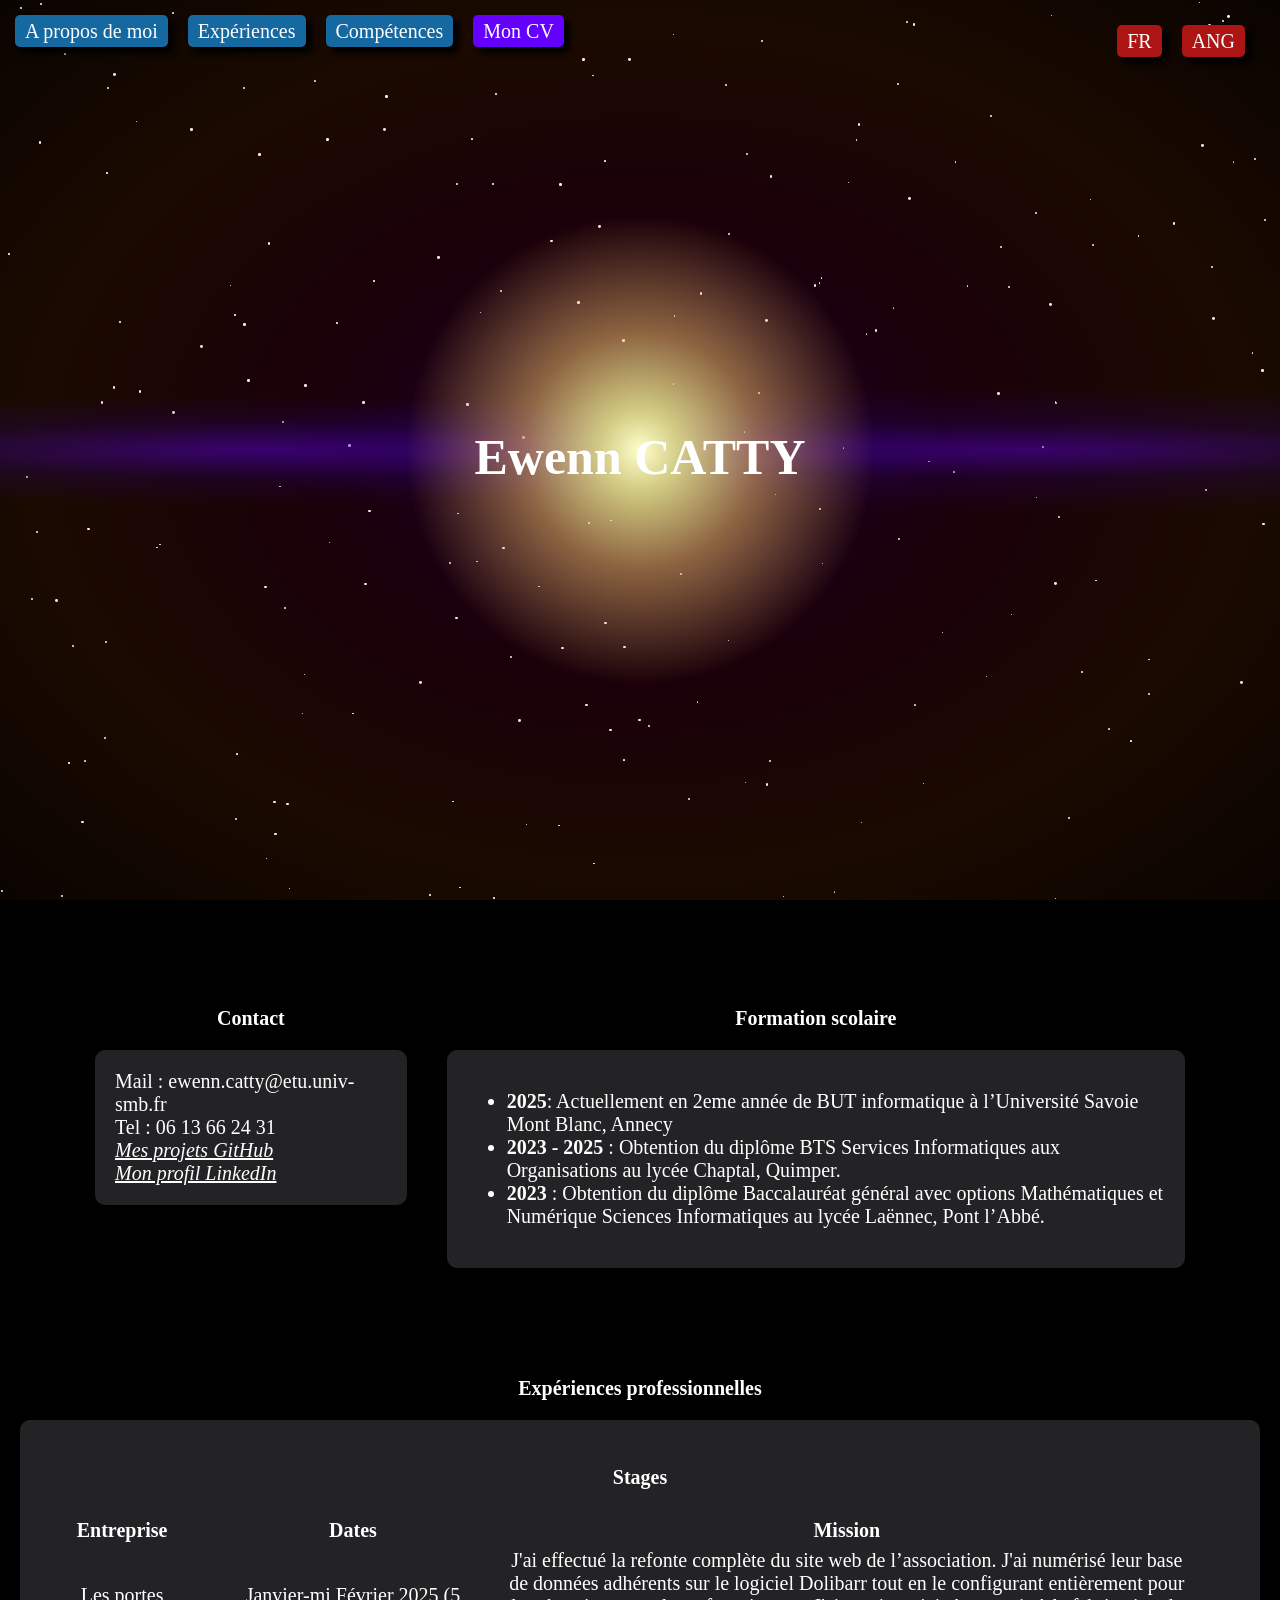
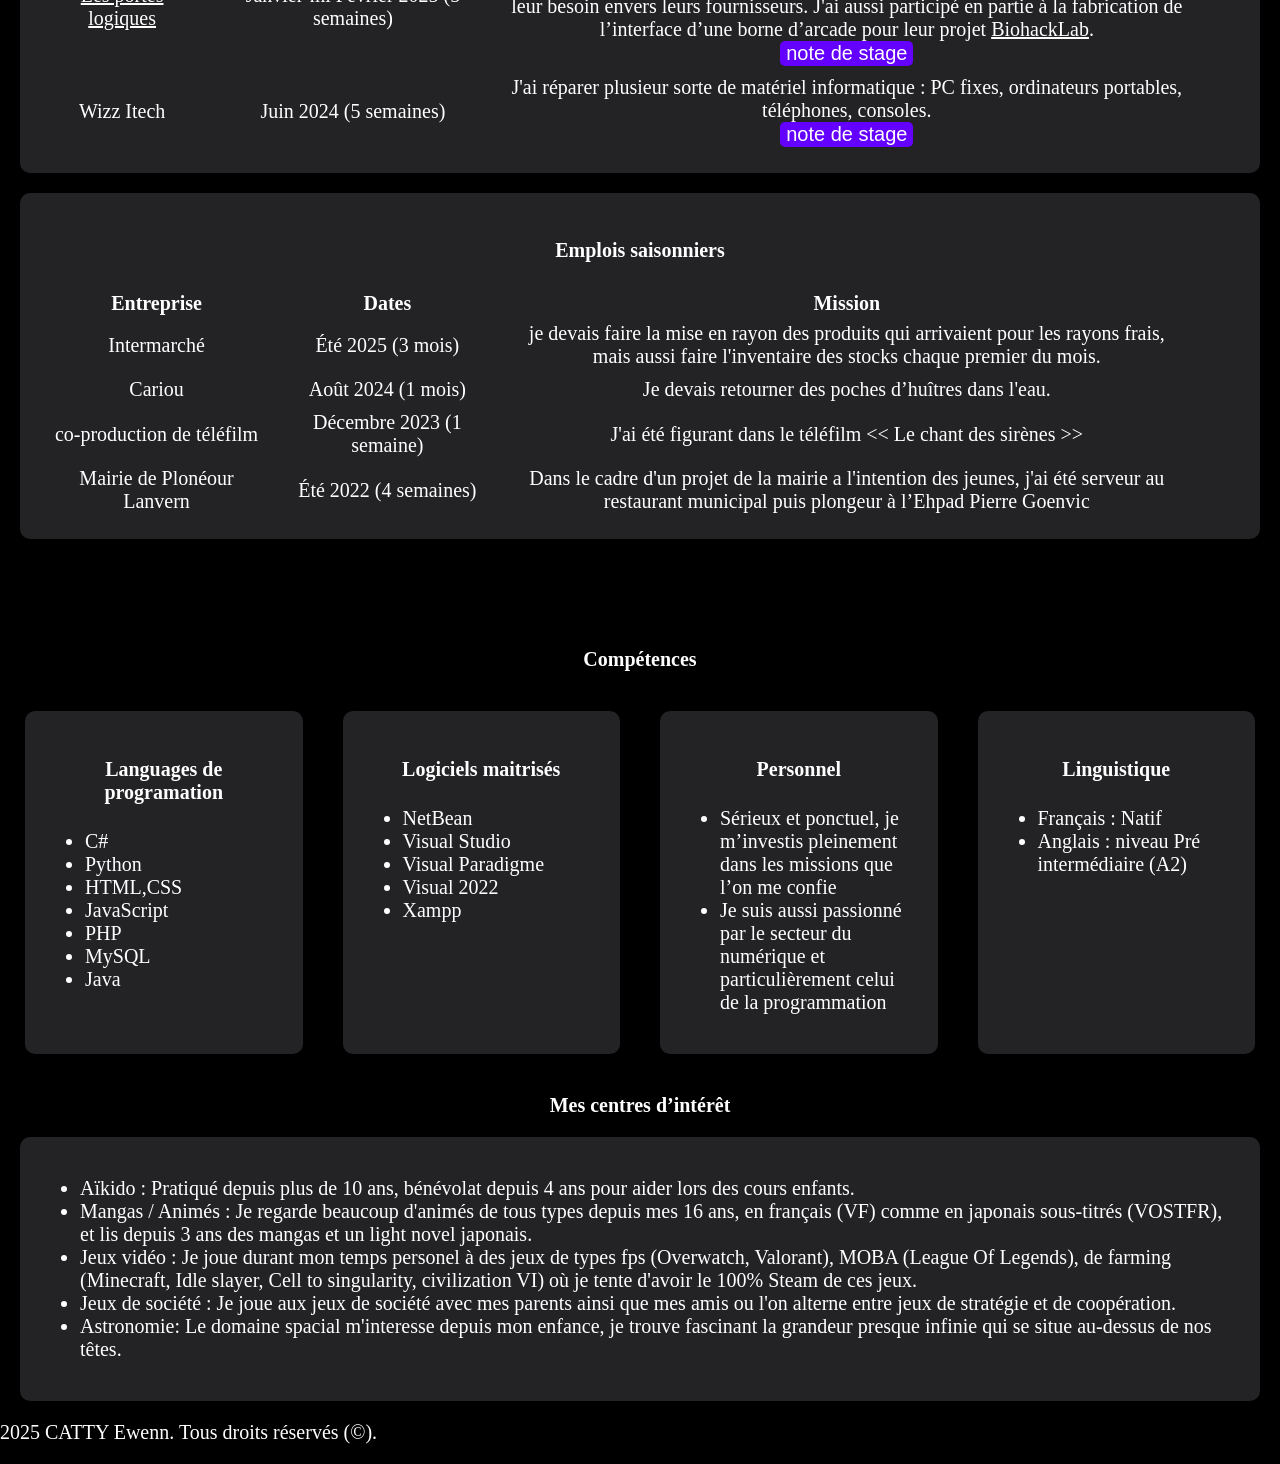
==== index.html @ 6ade8591 "upload portfolio" ====
<!DOCTYPE html>
<html>
<head>
	<meta charset="utf-8">
	<meta name="viewport" content="width=device-width, initial-scale=1">
	<link rel="stylesheet" type="text/css" href="style.css">
	<link rel="shortcut icon" href="images/Solei.png" type="image/x-icon">
</head>
<body>
	<img id="pause" src="images/pause.jpg">
	<header>
		<nav>
			<ul id="global">
				<li><a href="#info">A propos de moi</a></li>
				<li><a href="#exp">Expériences</a></li>
				<li><a href="#allComp">Compétences</a></li>
				<li><a href="https://drive.google.com/file/d/12yOgzahUqIeVV5UgFmzuf-cTZ8rktgdy/view?usp=sharing" class="button">Mon CV</a></li>
			</ul>
			<ul id ="changement">
				<li class="rota"><a href="index.html">FR</a></li>
				<li class="rota"><a href="indexAngl.html">ANG</a></li>
			</ul>
		</nav>
	</header>
	
	<div id="intro">
		<h1>Ewenn CATTY</h1>
		
		<div class="double">
			<div id="info">
				<br><br>
				<h3>Contact</h3>
				<div class="general">
					<span>Mail : ewenn.catty@etu.univ-smb.fr</span><br>
					<span>Tel : 06 13 66 24 31</span><br>
					<I><a href="https://github.com/EwennC">Mes projets GitHub</a></I><br>
					<I><a href="https://www.linkedin.com/in/ewenn-catty-0836912a2">Mon profil LinkedIn</a></I>
				</div>
			</div>
			<div id="formation">
				<br><br>
				<h3>Formation scolaire</h3>
				<div class="general">
					<ul>
						<li><b>2025</b>: Actuellement en 2eme année de BUT informatique à l’Université Savoie Mont Blanc, Annecy</li>
						<li><b>2023 - 2025</b> : Obtention du diplôme BTS Services Informatiques aux Organisations au lycée Chaptal, Quimper.</li>
						<li><b>2023</b> : Obtention du diplôme Baccalauréat général avec options Mathématiques et Numérique Sciences Informatiques au lycée Laënnec, Pont l’Abbé.</li>
					</ul>
				</div>
			</div>
		</div><br>	
	</div>
	<div id="exp">
		<br><br>
		<h3>Expériences professionnelles</h3>
		<div id="stage" class="general">
			<h4>Stages</h4>
			<table>
				<thead>
					<tr>
						<th scope="col">Entreprise</th>
						<th scope="col">Dates</th>
						<th scope="col">Mission</th>
					</tr>
				</thead>
				<tbody>
					<tr>
						<td><a href="https://lesporteslogiques.net">Les portes logiques</a></td>
						<td>Janvier-mi Février 2025 (5 semaines)</td>
						<td class="mission">
							J'ai effectué la refonte complète du site web de l’association. J'ai numérisé leur base de données adhérents sur le logiciel Dolibarr tout en le 
							configurant entièrement pour leur besoin envers leurs fournisseurs. J'ai aussi participé en partie à la fabrication de l’interface d’une borne d’arcade pour leur
							projet <a href="https://lesporteslogiques.net/wiki/projets/biohacklab/borne_arcade">BiohackLab</a>.<br>
							<button><a href="https://drive.google.com/file/d/1yV1U6wJ7xWy4ifv_JVBx1RPJdJ5PCzfz/view?usp=sharing">note de stage</a></button>
						</td>
					</tr>
					<tr>
						<td>Wizz Itech</td>
						<td>Juin 2024 (5 semaines)</td>
						<td class="mission">
							J'ai réparer plusieur sorte de matériel informatique : PC fixes, ordinateurs portables, téléphones, consoles.<br>
							<button><a href="https://drive.google.com/file/d/1WyFRD9CPkJC9G9qyNuH0DoxxXNN0xxU-/view?usp=sharing">note de stage</a></button>
						</td>
					</tr>
				</tbody>	
			</table>
		</div>
		<div id="empl" class="general">
			<h4>Emplois saisonniers</h4>
			<table>
				<thead>
					<tr>
						<th scope="col">Entreprise</th>
						<th scope="col">Dates</th>
						<th scope="col">Mission</th>
					</tr>
				</thead>
				<tbody>
					
					<tr>
						<td>Intermarché</td>
						<td>Été 2025 (3 mois)</td>
						<td class="mission">
							je devais faire la mise en rayon des produits qui arrivaient pour les rayons frais, mais aussi faire l'inventaire des stocks chaque premier du mois.
						</td>
					</tr>
					<tr>
						<td>Cariou</td>
						<td>Août 2024 (1 mois)</td>
						<td class="mission"> Je devais retourner des poches d’huîtres dans l'eau.</td>
					</tr>
					<tr>
						<td>co-production de téléfilm</td>
						<td>Décembre 2023 (1 semaine)</td>
						<td class="mission">J'ai été figurant dans le téléfilm << Le chant des sirènes >></td>
					</tr>
					<tr>
						<td>Mairie de Plonéour Lanvern</td>
						<td>Été 2022 (4 semaines)</td>
						<td class="mission">
							Dans le cadre d'un projet de la mairie a l'intention des jeunes, j'ai été serveur au restaurant municipal puis plongeur à l’Ehpad Pierre Goenvic
						</td>
					</tr>
				</tbody>	
			</table>
		</div>
	</div><br>	
	<div id="allComp">
		<br><br>
		<h3>Compétences</h3>
		<div class="quatre">
			<div id="langProg" class="general">
				<h4>Languages de programation</h4>
				<ul>
					<li>C#</li>
					<li>Python</li>
					<li>HTML,CSS</li>
					<li>JavaScript</li>
					<li>PHP</li>
					<li>MySQL</li>
					<li>Java</li>
				</ul>
			</div>
			<div id="logiciel" class="general">
				<h4>Logiciels maitrisés</h4>
				<ul>
					<li>NetBean</li>
					<li>Visual Studio</li>
					<li>Visual Paradigme</li>
					<li>Visual 2022</li>
					<li>Xampp</li>
				</ul>
			</div>
			<div id="perso" class="general">
				<h4>Personnel</h4>
				<ul>
					<li>Sérieux et ponctuel, je m’investis pleinement dans les missions que l’on me confie</li>
					<li>Je suis aussi passionné par le secteur du numérique et particulièrement celui de la programmation</li>
				</ul>
			</div>
			<div id="languist" class="general">
				<h4>Linguistique</h4>
				<ul>
					<li>Français : Natif</li>
					<li>Anglais : niveau Pré intermédiaire (A2)</li>
				</ul>
			</div>
		</div>			
	</div>
	<h3>Mes centres d’intérêt</h3>
	<div id="interet" class="general">
		
		<ul>
			<li>Aïkido : Pratiqué depuis plus de 10 ans, bénévolat depuis 4 ans pour aider lors des cours enfants.</li>
			<li>Mangas / Animés : Je regarde beaucoup d'animés de tous types depuis mes 16 ans, en français (VF) comme en japonais sous-titrés (VOSTFR), et lis depuis 3 ans 
				des mangas et un light novel japonais.</li>
			<li>Jeux vidéo : Je joue durant mon temps personel à des jeux de types fps (Overwatch, Valorant), MOBA (League Of Legends), 
				de farming (Minecraft, Idle slayer, Cell to singularity, civilization VI) où je tente d'avoir le 100% Steam de ces jeux.</li>
			<li>Jeux de société : Je joue aux jeux de société avec mes parents ainsi que mes amis ou l'on alterne entre jeux de stratégie et de coopération.</li>
			<li>Astronomie: Le domaine spacial m'interesse depuis mon enfance, je trouve fascinant la grandeur presque infinie qui se situe au-dessus de nos têtes.</li>
		</ul>
	</div>
		
	
	<footer id="footer">
		<p>2025 CATTY Ewenn. Tous droits réservés (©).</p>
	</footer>

    <script src="main.js" defer></script>
</body>
</html>
---- style.css ----
*{
    color: white;
    font-size: 20px;
}

body {
    background-color: #000;
    margin: 0;
    position: relative;
}

nav {
    display: flex;
    justify-content: space-between;
    align-items: center;
    padding: 10px;
}

h1{
    display: flex;
    font-size: 50px;
    text-align: center;
    height: 100vh;
    width: 80vw;
    margin-left: 10%;
    margin-top: -1%;
    align-items: center;
    justify-content: center;
}

h3,h4{
    text-align: center;
}

button{
    background-color: rgba(100, 0, 255);
    border-radius: 5px;
    border: none;  
}

table{
    width: 90vw;
    text-align: center;
}

td{
    padding: 4px;
}

body::before {
    content: '';
    position: fixed;
    top: 0;
    left: 0;
    width: 100%;
    height: 100%;
    z-index: -1; /* Pour placer l'élément derrière le contenu de la page */

    background-image: radial-gradient(circle at center,
            rgba(255, 255, 200, 1) 0%,
            rgba(255, 255, 150, 0.8) 5%,
            rgba(255, 200, 100, 0.5) 15%,
            transparent 30%
        ),
        radial-gradient(ellipse 100% 10% at 20% 50%,
            rgba(100, 0, 255, 0.4) 0%,
            rgba(50, 0, 150, 0.2) 30%,
            transparent 60%
        ),
        radial-gradient(ellipse 100% 10% at 80% 50%,
            rgba(100, 0, 255, 0.4) 0%,
            rgba(50, 0, 150, 0.2) 30%,
            transparent 70%
        ),
        radial-gradient(ellipse 120% 120% at center,
            rgba(150, 0, 255, 0.2) 0%,
            rgba(255, 0, 100, 0.1) 20%,
            rgba(255, 100, 0, 0.1) 40%,
            rgba(0, 0, 0, 0) 70%
        );

    background-repeat: no-repeat;
    background-position: center center;
    background-size: 100% 100%;
}

nav ul {
    list-style-type: none;
    padding: 0;
    margin: 0;
    display: flex;
}

nav ul li {
    margin-right: 10px;
    text-align: center;
    display: inline-block;
}

nav ul li a {
    padding: 5px 10px;
    text-decoration: none;
    border-radius: 5px;
    margin: 5px;
    transition: background-color 0.4s ease;
}

nav #global{
    position: fixed;
	top:  20px;
	left: 10px;
}

nav #global a {
    background-color: #1568a0;
    box-shadow: 6px 6px 6px black;
}

nav #global a:hover {
    background-color: #2980b9;
}

nav #global a.button {
    background-color: rgba(100, 0, 255);
}

nav #global a.button:hover {
    background-color: rgba(100, 52, 197);
}

nav #changement {
    position: fixed;
	top:  30px;
	right: 20px;
    margin-left: auto;
}

nav #changement a {
    background-color: #ad1414;
    box-shadow: 6px 6px 6px black;
}

nav #changement a:hover {
    background-color: #d33535;
}

button a{
    text-decoration: none;
}

#info{
    margin-left: 75px;
}

#formation{
    margin-right: 75px;
}

.general{
    padding: 20px;
    margin: 20px;
    background-color: rgba(139, 140, 153, 0.25);
    border-radius: 10px;
    box-shadow: 6px 6px 6px black;
}

.rota {
    animation: rotation 12s linear infinite;
}

.mission {
    width: 60%;
}

.etoile {
    position: fixed;
    background-color: white;
    border-radius: 50%;
    z-index: -2;
    animation: brillance 4s ease-in-out infinite alternate;
}

.double{
    display: grid;
    grid-template-columns: 1fr 2fr;
}

.doubleRef{
    display: grid;
    grid-template-columns: 1fr 1fr;
    text-align: center;
}

.quatre{
    display: grid;
    grid-template-columns:  repeat(4, 1fr);
    margin: 5px;
}

@keyframes brillance {
    0% { opacity: 0.8; transform: scale(1); }
    50% { opacity: 0.4; transform: scale(0.8); }
    100% { opacity: 0.8; transform: scale(1); }
}

@keyframes rotation {
    from {
        transform: rotate(0deg);
    }
    to {
        transform: rotate(360deg);
    }
}
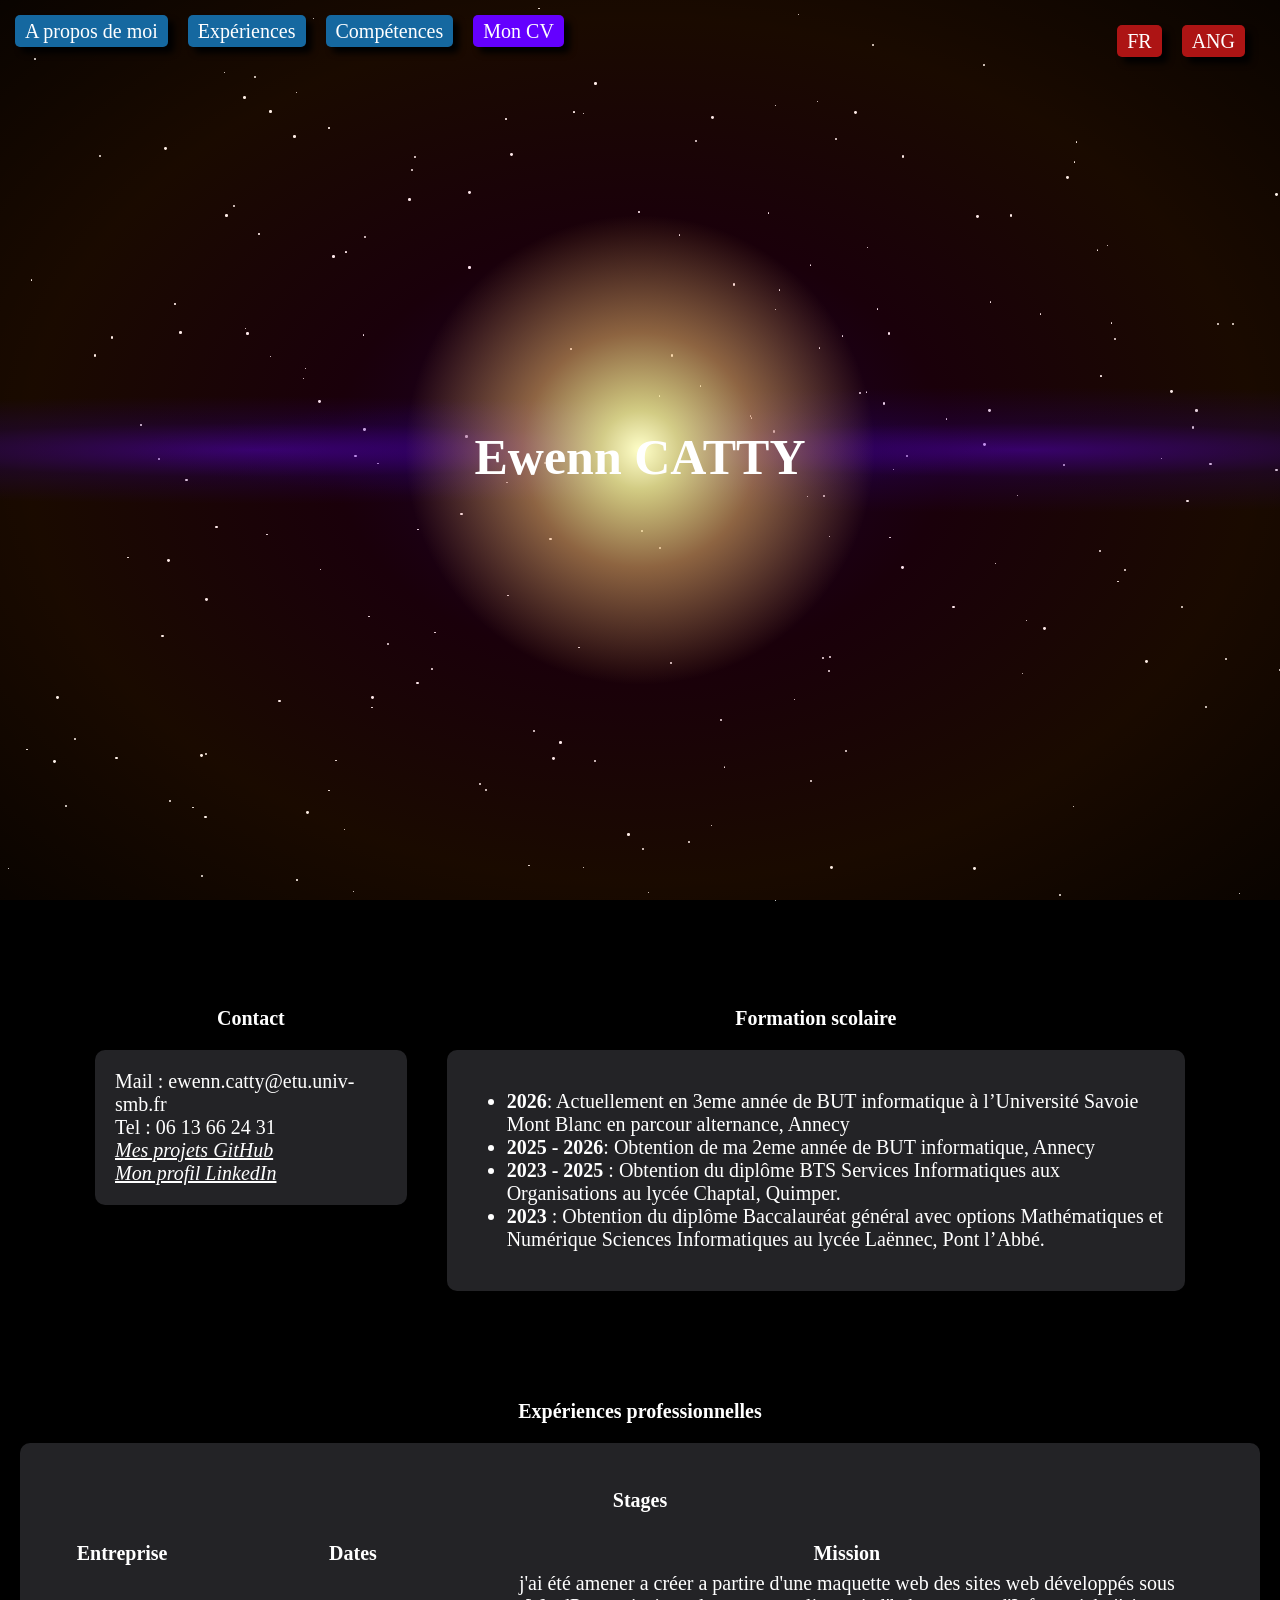
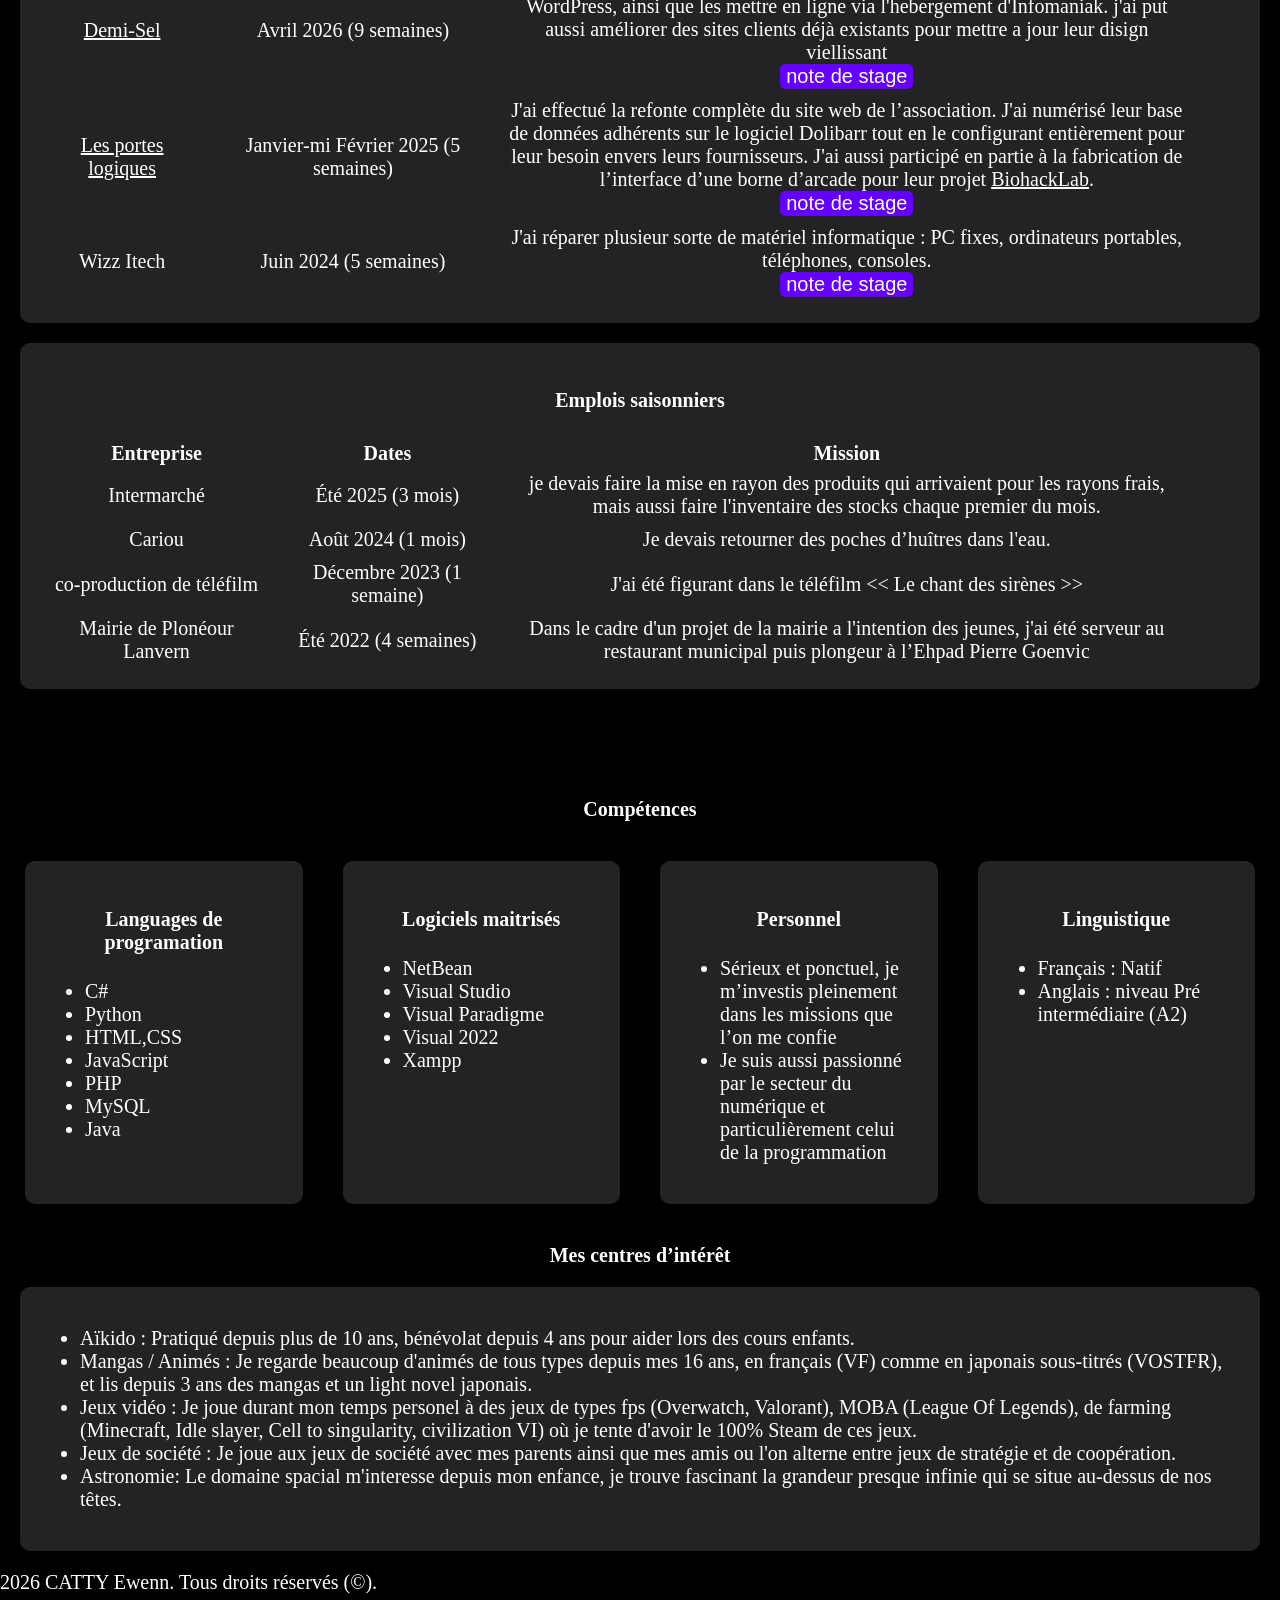
==== commit 9b7f134a: "update index.html" ====
--- a/index.html
+++ b/index.html
@@ -14,7 +14,7 @@
 				<li><a href="#info">A propos de moi</a></li>
 				<li><a href="#exp">Expériences</a></li>
 				<li><a href="#allComp">Compétences</a></li>
-				<li><a href="https://drive.google.com/file/d/12yOgzahUqIeVV5UgFmzuf-cTZ8rktgdy/view?usp=sharing" class="button">Mon CV</a></li>
+				<li><a href="https://drive.google.com/file/d/18KAhq5t3NR69IKHPbA8NraOzacvimxvp/view?usp=sharing" class="button">Mon CV</a></li>
 			</ul>
 			<ul id ="changement">
 				<li class="rota"><a href="index.html">FR</a></li>
@@ -42,7 +42,8 @@
 				<h3>Formation scolaire</h3>
 				<div class="general">
 					<ul>
-						<li><b>2025</b>: Actuellement en 2eme année de BUT informatique à l’Université Savoie Mont Blanc, Annecy</li>
+						<li><b>2026</b>: Actuellement en 3eme année de BUT informatique à l’Université Savoie Mont Blanc en parcour alternance, Annecy</li>
+						<li><b>2025 - 2026</b>: Obtention de ma 2eme année de BUT informatique, Annecy</li>
 						<li><b>2023 - 2025</b> : Obtention du diplôme BTS Services Informatiques aux Organisations au lycée Chaptal, Quimper.</li>
 						<li><b>2023</b> : Obtention du diplôme Baccalauréat général avec options Mathématiques et Numérique Sciences Informatiques au lycée Laënnec, Pont l’Abbé.</li>
 					</ul>
@@ -64,6 +65,15 @@
 					</tr>
 				</thead>
 				<tbody>
+					<tr>
+						<td><a href="https://demi-sel.net">Demi-Sel</a></td>
+						<td>Avril 2026 (9 semaines)</td>
+						<td class="mission">
+							j'ai été amener a créer a partire d'une maquette web des sites web développés sous WordPress, ainsi que les mettre en ligne via l'hebergement d'Infomaniak.
+							j'ai put aussi améliorer des sites clients déjà existants pour mettre a jour leur disign viellissant<br>
+							<button><a href="https://drive.google.com/file/d/1wvzHxC_GmsDEDY_-c62EBzg9Zq8LBYPv/view?usp=sharing">note de stage</a></button>
+						</td>
+					</tr>
 					<tr>
 						<td><a href="https://lesporteslogiques.net">Les portes logiques</a></td>
 						<td>Janvier-mi Février 2025 (5 semaines)</td>
@@ -183,7 +193,7 @@
 		
 	
 	<footer id="footer">
-		<p>2025 CATTY Ewenn. Tous droits réservés (©).</p>
+		<p>2026 CATTY Ewenn. Tous droits réservés (©).</p>
 	</footer>
 
     <script src="main.js" defer></script>
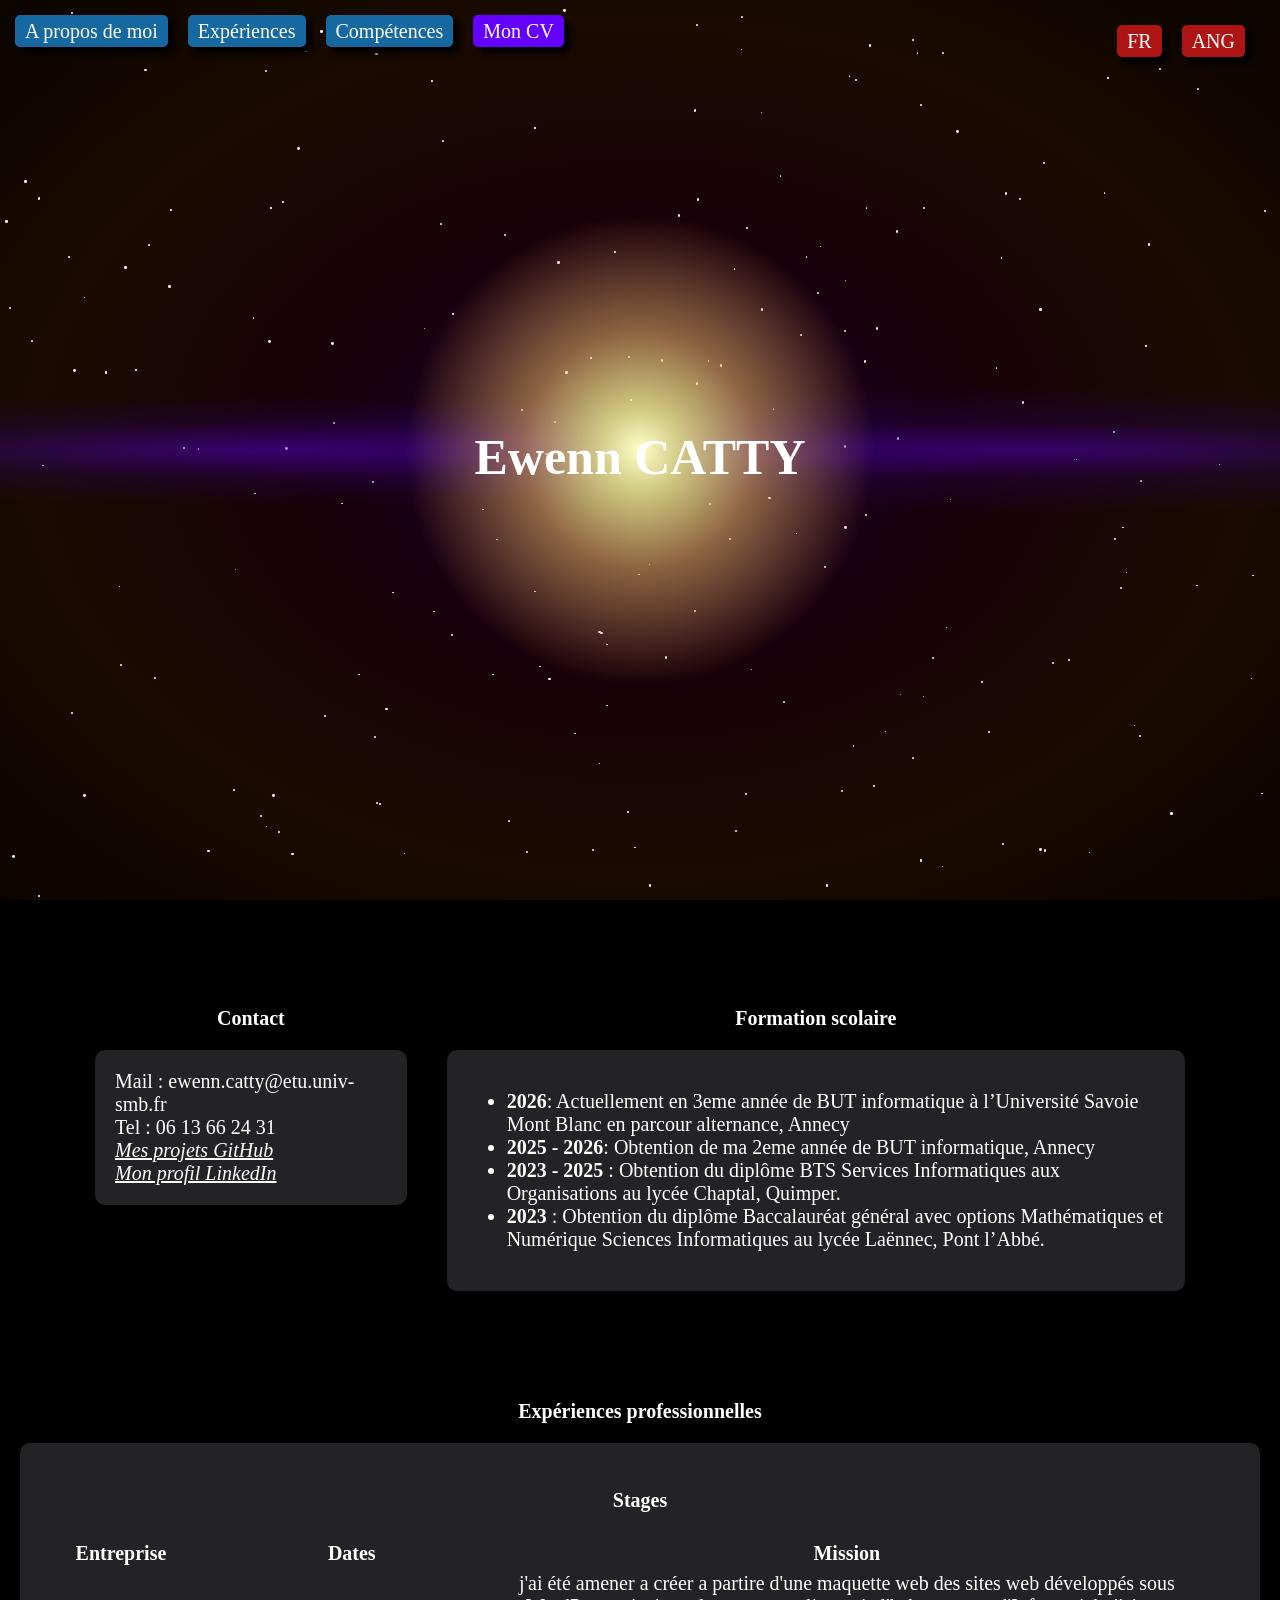
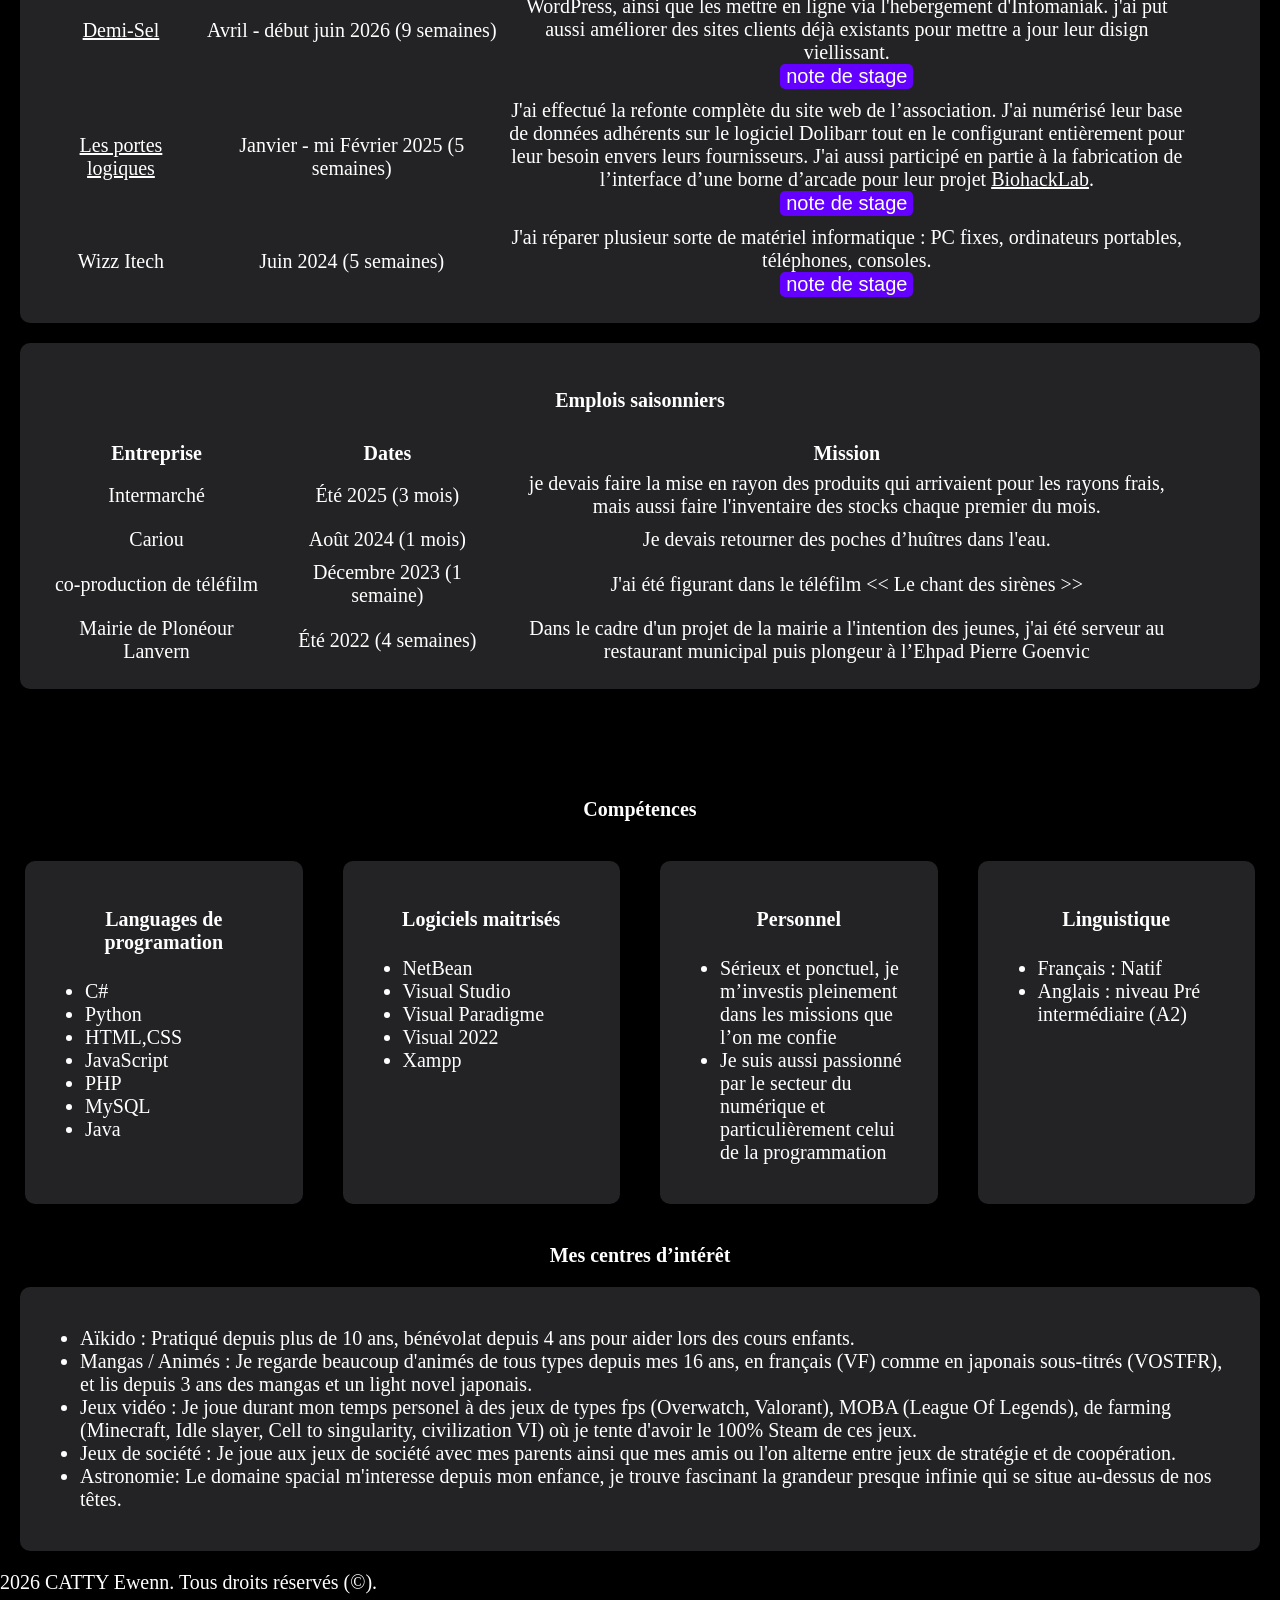
==== commit e68e97cd: "update indexANGL.html and correction index.html" ====
--- a/index.html
+++ b/index.html
@@ -67,16 +67,16 @@
 				<tbody>
 					<tr>
 						<td><a href="https://demi-sel.net">Demi-Sel</a></td>
-						<td>Avril 2026 (9 semaines)</td>
+						<td>Avril - début juin 2026 (9 semaines)</td>
 						<td class="mission">
 							j'ai été amener a créer a partire d'une maquette web des sites web développés sous WordPress, ainsi que les mettre en ligne via l'hebergement d'Infomaniak.
-							j'ai put aussi améliorer des sites clients déjà existants pour mettre a jour leur disign viellissant<br>
+							j'ai put aussi améliorer des sites clients déjà existants pour mettre a jour leur disign viellissant.<br>
 							<button><a href="https://drive.google.com/file/d/1wvzHxC_GmsDEDY_-c62EBzg9Zq8LBYPv/view?usp=sharing">note de stage</a></button>
 						</td>
 					</tr>
 					<tr>
 						<td><a href="https://lesporteslogiques.net">Les portes logiques</a></td>
-						<td>Janvier-mi Février 2025 (5 semaines)</td>
+						<td>Janvier - mi Février 2025 (5 semaines)</td>
 						<td class="mission">
 							J'ai effectué la refonte complète du site web de l’association. J'ai numérisé leur base de données adhérents sur le logiciel Dolibarr tout en le 
 							configurant entièrement pour leur besoin envers leurs fournisseurs. J'ai aussi participé en partie à la fabrication de l’interface d’une borne d’arcade pour leur
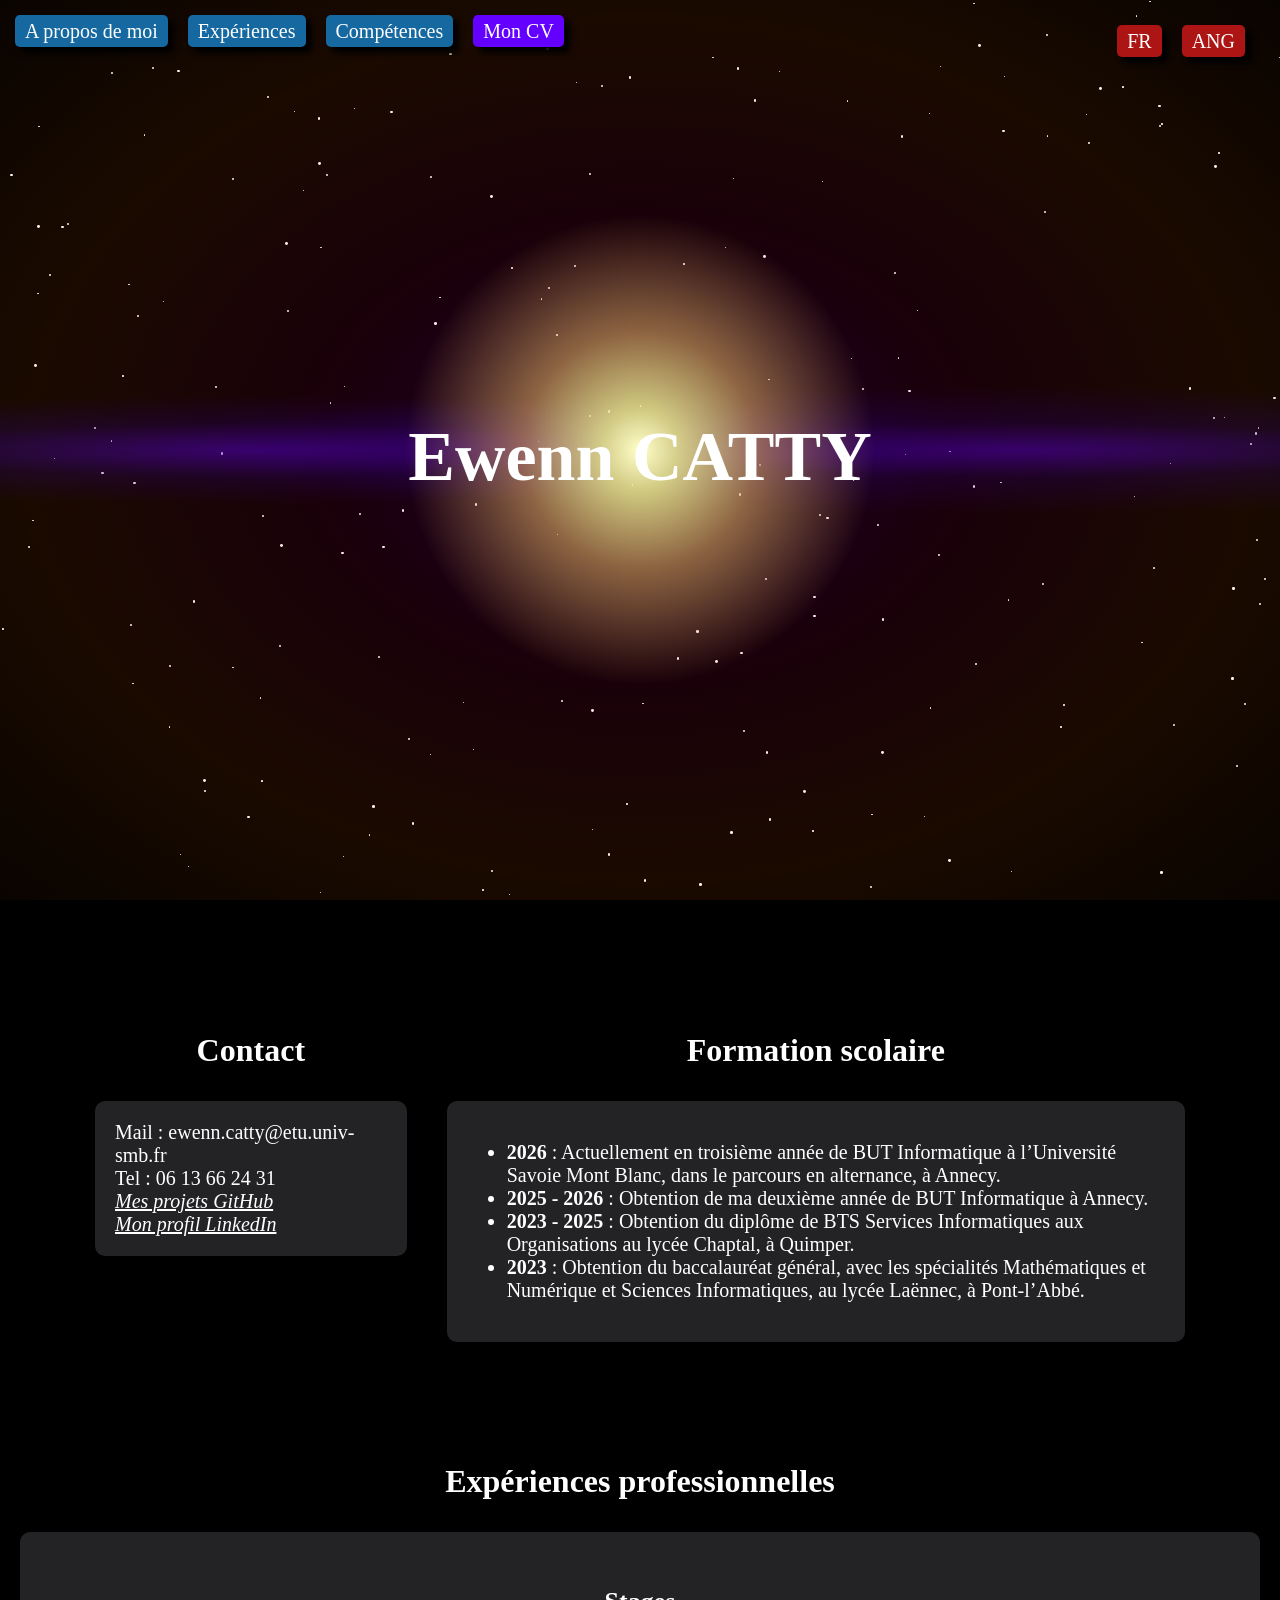
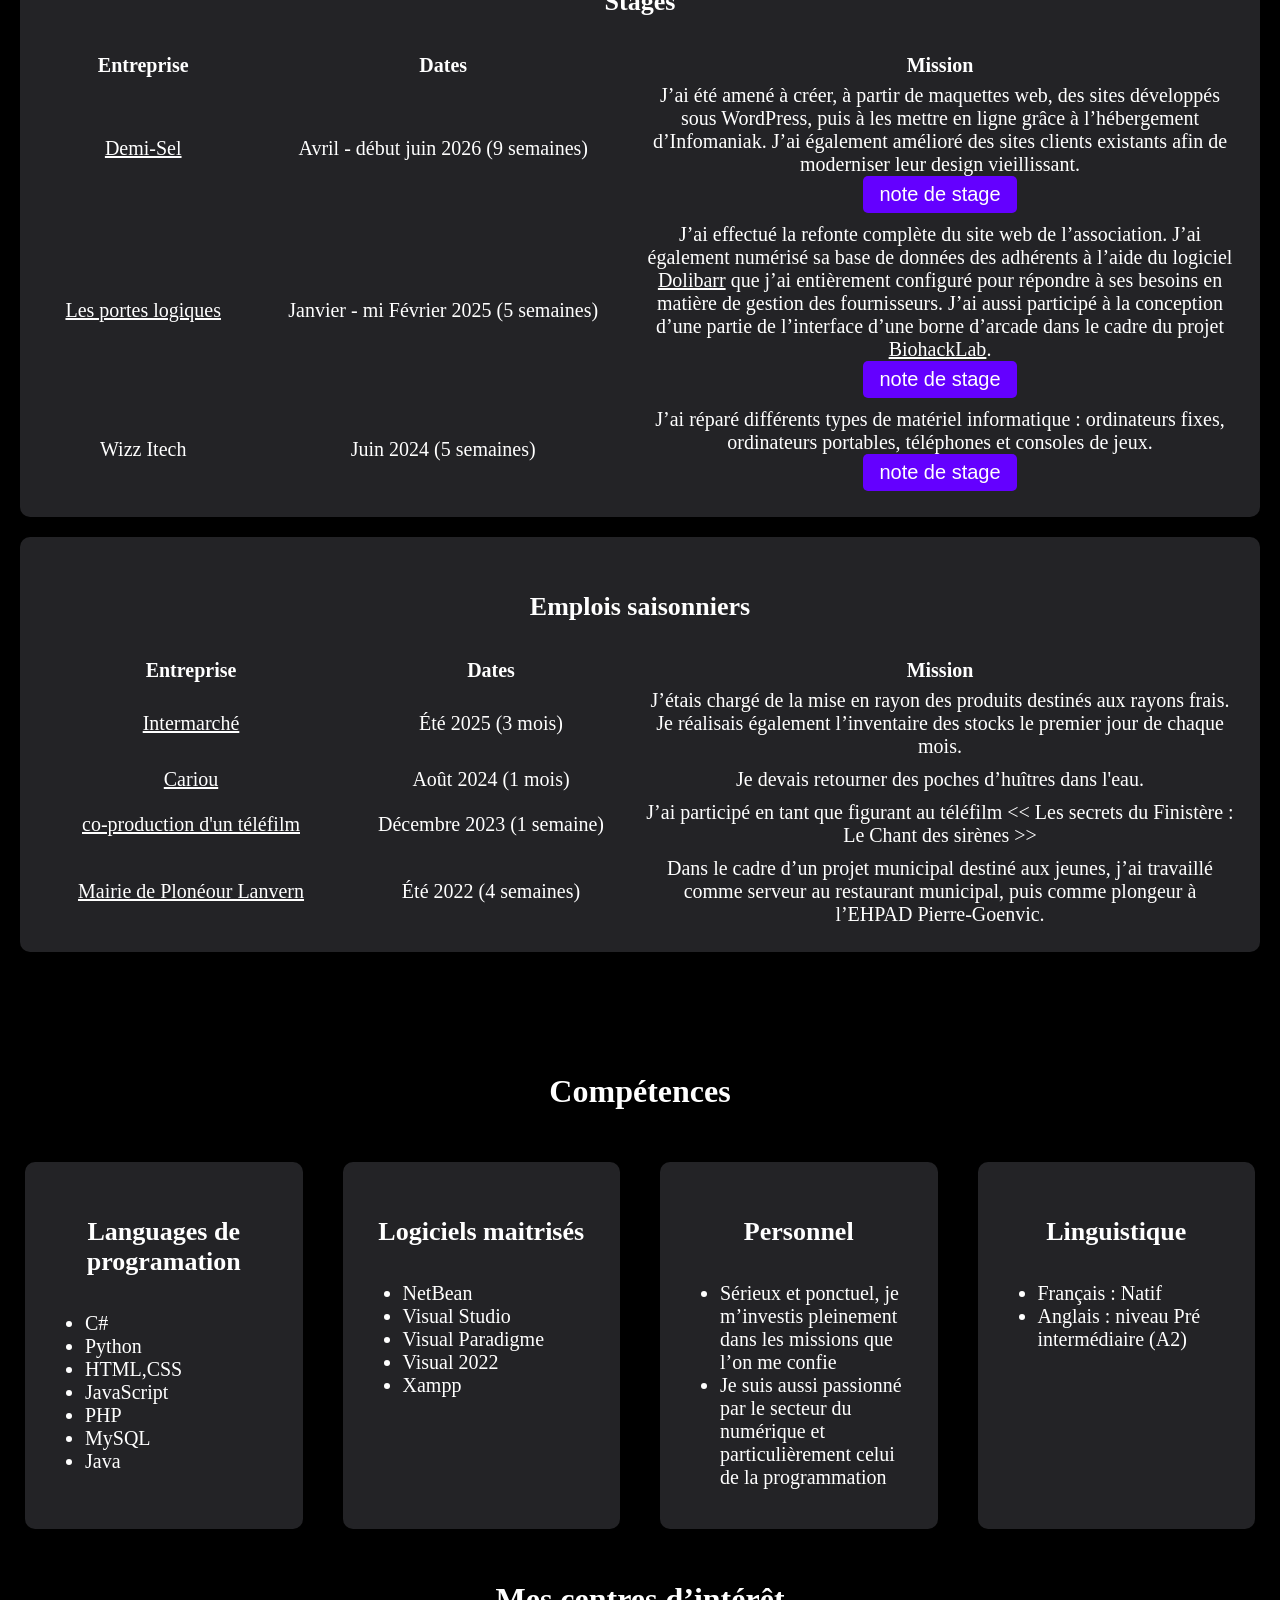
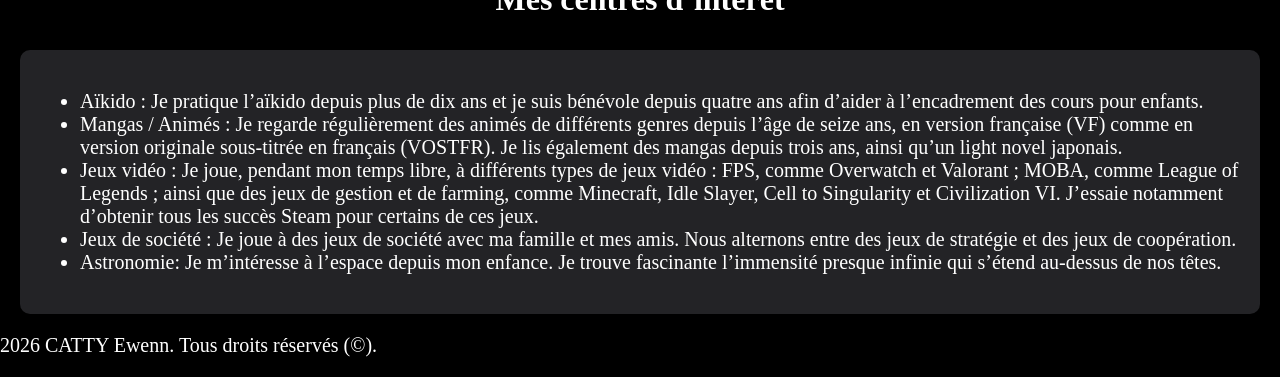
==== commit ad1e28f3: "correction responssive et texte" ====
--- a/index.html
+++ b/index.html
@@ -42,10 +42,10 @@
 				<h3>Formation scolaire</h3>
 				<div class="general">
 					<ul>
-						<li><b>2026</b>: Actuellement en 3eme année de BUT informatique à l’Université Savoie Mont Blanc en parcour alternance, Annecy</li>
-						<li><b>2025 - 2026</b>: Obtention de ma 2eme année de BUT informatique, Annecy</li>
-						<li><b>2023 - 2025</b> : Obtention du diplôme BTS Services Informatiques aux Organisations au lycée Chaptal, Quimper.</li>
-						<li><b>2023</b> : Obtention du diplôme Baccalauréat général avec options Mathématiques et Numérique Sciences Informatiques au lycée Laënnec, Pont l’Abbé.</li>
+						<li><b>2026</b> : Actuellement en troisième année de BUT Informatique à l’Université Savoie Mont Blanc, dans le parcours en alternance, à Annecy.</li>
+						<li><b>2025 - 2026</b> : Obtention de ma deuxième année de BUT Informatique à Annecy.</li>
+						<li><b>2023 - 2025</b> : Obtention du diplôme de BTS Services Informatiques aux Organisations au lycée Chaptal, à Quimper.</li>
+						<li><b>2023</b> : Obtention du baccalauréat général, avec les spécialités Mathématiques et Numérique et Sciences Informatiques, au lycée Laënnec, à Pont-l’Abbé.</li>
 					</ul>
 				</div>
 			</div>
@@ -69,8 +69,8 @@
 						<td><a href="https://demi-sel.net">Demi-Sel</a></td>
 						<td>Avril - début juin 2026 (9 semaines)</td>
 						<td class="mission">
-							j'ai été amener a créer a partire d'une maquette web des sites web développés sous WordPress, ainsi que les mettre en ligne via l'hebergement d'Infomaniak.
-							j'ai put aussi améliorer des sites clients déjà existants pour mettre a jour leur disign viellissant.<br>
+							J’ai été amené à créer, à partir de maquettes web, des sites développés sous WordPress, puis à les mettre en ligne grâce à 
+							l’hébergement d’Infomaniak. J’ai également amélioré des sites clients existants afin de moderniser leur design vieillissant.<br>
 							<button><a href="https://drive.google.com/file/d/1wvzHxC_GmsDEDY_-c62EBzg9Zq8LBYPv/view?usp=sharing">note de stage</a></button>
 						</td>
 					</tr>
@@ -78,9 +78,10 @@
 						<td><a href="https://lesporteslogiques.net">Les portes logiques</a></td>
 						<td>Janvier - mi Février 2025 (5 semaines)</td>
 						<td class="mission">
-							J'ai effectué la refonte complète du site web de l’association. J'ai numérisé leur base de données adhérents sur le logiciel Dolibarr tout en le 
-							configurant entièrement pour leur besoin envers leurs fournisseurs. J'ai aussi participé en partie à la fabrication de l’interface d’une borne d’arcade pour leur
-							projet <a href="https://lesporteslogiques.net/wiki/projets/biohacklab/borne_arcade">BiohackLab</a>.<br>
+							J’ai effectué la refonte complète du site web de l’association. J’ai également numérisé sa base de données des adhérents à l’aide du logiciel 
+							<a href="https://www.dolibarr.org">Dolibarr</a>  que j’ai entièrement configuré pour répondre à ses besoins en matière de gestion des 
+							fournisseurs. J’ai aussi participé à la conception d’une partie de l’interface d’une borne d’arcade dans le cadre du projet 
+							<a href="https://lesporteslogiques.net/wiki/projets/biohacklab/borne_arcade">BiohackLab</a>.<br>
 							<button><a href="https://drive.google.com/file/d/1yV1U6wJ7xWy4ifv_JVBx1RPJdJ5PCzfz/view?usp=sharing">note de stage</a></button>
 						</td>
 					</tr>
@@ -88,7 +89,7 @@
 						<td>Wizz Itech</td>
 						<td>Juin 2024 (5 semaines)</td>
 						<td class="mission">
-							J'ai réparer plusieur sorte de matériel informatique : PC fixes, ordinateurs portables, téléphones, consoles.<br>
+							J’ai réparé différents types de matériel informatique : ordinateurs fixes, ordinateurs portables, téléphones et consoles de jeux.<br>
 							<button><a href="https://drive.google.com/file/d/1WyFRD9CPkJC9G9qyNuH0DoxxXNN0xxU-/view?usp=sharing">note de stage</a></button>
 						</td>
 					</tr>
@@ -108,27 +109,27 @@
 				<tbody>
 					
 					<tr>
-						<td>Intermarché</td>
+						<td><a href="https://www.intermarche.com/magasins/01899/concarneau-29900/infos-pratiques">Intermarché</a></td>
 						<td>Été 2025 (3 mois)</td>
 						<td class="mission">
-							je devais faire la mise en rayon des produits qui arrivaient pour les rayons frais, mais aussi faire l'inventaire des stocks chaque premier du mois.
-						</td>
-					</tr>
-					<tr>
-						<td>Cariou</td>
+							J’étais chargé de la mise en rayon des produits destinés aux rayons frais. Je réalisais également l’inventaire des stocks le premier jour de chaque mois.
+						</td>
+					</tr>
+					<tr>
+						<td><a href="https://www.pagesjaunes.fr/pros/01505169">Cariou</a></td>
 						<td>Août 2024 (1 mois)</td>
 						<td class="mission"> Je devais retourner des poches d’huîtres dans l'eau.</td>
 					</tr>
 					<tr>
-						<td>co-production de téléfilm</td>
+						<td><a href="https://www.allocine.fr/film/fichefilm_gen_cfilm=321407.html">co-production d'un téléfilm</a></td>
 						<td>Décembre 2023 (1 semaine)</td>
-						<td class="mission">J'ai été figurant dans le téléfilm << Le chant des sirènes >></td>
-					</tr>
-					<tr>
-						<td>Mairie de Plonéour Lanvern</td>
+						<td class="mission">J’ai participé en tant que figurant au téléfilm << Les secrets du Finistère : Le Chant des sirènes >></td>
+					</tr>
+					<tr>
+						<td><a href="https://ploneour-lanvern.bzh/vivre-a-ploneour/petite-enfance-enfance-jeunesse/dispositif-argent-de-poche/">Mairie de Plonéour Lanvern</a></td>
 						<td>Été 2022 (4 semaines)</td>
 						<td class="mission">
-							Dans le cadre d'un projet de la mairie a l'intention des jeunes, j'ai été serveur au restaurant municipal puis plongeur à l’Ehpad Pierre Goenvic
+							Dans le cadre d’un projet municipal destiné aux jeunes, j’ai travaillé comme serveur au restaurant municipal, puis comme plongeur à l’EHPAD Pierre-Goenvic.
 						</td>
 					</tr>
 				</tbody>	
@@ -181,13 +182,14 @@
 	<div id="interet" class="general">
 		
 		<ul>
-			<li>Aïkido : Pratiqué depuis plus de 10 ans, bénévolat depuis 4 ans pour aider lors des cours enfants.</li>
-			<li>Mangas / Animés : Je regarde beaucoup d'animés de tous types depuis mes 16 ans, en français (VF) comme en japonais sous-titrés (VOSTFR), et lis depuis 3 ans 
-				des mangas et un light novel japonais.</li>
-			<li>Jeux vidéo : Je joue durant mon temps personel à des jeux de types fps (Overwatch, Valorant), MOBA (League Of Legends), 
-				de farming (Minecraft, Idle slayer, Cell to singularity, civilization VI) où je tente d'avoir le 100% Steam de ces jeux.</li>
-			<li>Jeux de société : Je joue aux jeux de société avec mes parents ainsi que mes amis ou l'on alterne entre jeux de stratégie et de coopération.</li>
-			<li>Astronomie: Le domaine spacial m'interesse depuis mon enfance, je trouve fascinant la grandeur presque infinie qui se situe au-dessus de nos têtes.</li>
+			<li>Aïkido : Je pratique l’aïkido depuis plus de dix ans et je suis bénévole depuis quatre ans afin d’aider à l’encadrement des cours pour enfants.</li>
+			<li>Mangas / Animés : Je regarde régulièrement des animés de différents genres depuis l’âge de seize ans, en version française (VF) comme en version originale 
+				sous-titrée en français (VOSTFR). Je lis également des mangas depuis trois ans, ainsi qu’un light novel japonais.</li>
+			<li>Jeux vidéo : Je joue, pendant mon temps libre, à différents types de jeux vidéo : FPS, comme Overwatch et Valorant ; MOBA, comme League of Legends ; 
+				ainsi que des jeux de gestion et de farming, comme Minecraft, Idle Slayer, Cell to Singularity et Civilization VI. 
+				J’essaie notamment d’obtenir tous les succès Steam pour certains de ces jeux.</li>
+			<li>Jeux de société : Je joue à des jeux de société avec ma famille et mes amis. Nous alternons entre des jeux de stratégie et des jeux de coopération.</li>
+			<li>Astronomie: Je m’intéresse à l’espace depuis mon enfance. Je trouve fascinante l’immensité presque infinie qui s’étend au-dessus de nos têtes.</li>
 		</ul>
 	</div>
 		
--- a/style.css
+++ b/style.css
@@ -14,11 +14,12 @@
     justify-content: space-between;
     align-items: center;
     padding: 10px;
+    z-index: 5;
 }
 
 h1{
+    font-size: clamp(32px, 6vw, 70px);
     display: flex;
-    font-size: 50px;
     text-align: center;
     height: 100vh;
     width: 80vw;
@@ -32,6 +33,14 @@
     text-align: center;
 }
 
+h3 {
+    font-size: clamp(24px, 3vw, 32px);
+}
+
+h4 {
+    font-size: clamp(21px, 2.5vw, 26px);
+}
+
 button{
     background-color: rgba(100, 0, 255);
     border-radius: 5px;
@@ -39,11 +48,12 @@
 }
 
 table{
-    width: 90vw;
+    width: 100%;    
     text-align: center;
 }
 
 td{
+    overflow-wrap: anywhere;
     padding: 4px;
 }
 
@@ -54,7 +64,7 @@
     left: 0;
     width: 100%;
     height: 100%;
-    z-index: -1; /* Pour placer l'élément derrière le contenu de la page */
+    z-index: -1;
 
     background-image: radial-gradient(circle at center,
             rgba(255, 255, 200, 1) 0%,
@@ -146,6 +156,8 @@
 
 button a{
     text-decoration: none;
+    display: inline-block;
+    padding: 6px 10px;
 }
 
 #info{
@@ -169,7 +181,7 @@
 }
 
 .mission {
-    width: 60%;
+    width: 50%;
 }
 
 .etoile {
@@ -210,4 +222,179 @@
     to {
         transform: rotate(360deg);
     }
+}
+
+
+
+
+
+
+
+
+
+/* Évite que les textes longs élargissent les colonnes */
+.general,
+.double > *,
+.doubleRef > *,
+.quatre > * {
+    min-width: 0;
+    overflow-wrap: anywhere;
+}
+
+/* Tablettes */
+@media (max-width: 1100px) {
+    * {
+        font-size: 18px;
+    }
+
+    /* Une navigation fixe commune évite les chevauchements */
+    nav {
+        position: fixed;
+        inset: 0 0 auto;
+        display: flex;
+        flex-wrap: wrap;
+        justify-content: center;
+        gap: 12px;
+        padding: 12px;
+    }
+
+    nav #global,
+    nav #changement {
+        position: static;
+        margin: 0;
+        display: flex;
+        flex-wrap: wrap;
+        justify-content: center;
+        gap: 8px;
+    }
+
+    nav ul li {
+        margin: 0;
+    }
+
+    nav ul li a {
+        margin: 0;
+        padding: 8px 10px;
+        font-size: 15px;
+    }
+
+    #info,
+    #formation {
+        margin-left: 0;
+        margin-right: 0;
+    }
+
+    .double {
+        grid-template-columns: repeat(2, minmax(0, 1fr));
+        padding-inline: 10px;
+    }
+
+    .quatre {
+        grid-template-columns: repeat(2, minmax(0, 1fr));
+        margin: 0;
+        padding-inline: 10px;
+    }
+
+    .general {
+        padding: 20px;
+        margin: 15px;
+    }
+
+    .rota {
+        animation: none;
+    }
+}
+
+/* Mobiles */
+@media (max-width: 700px) {
+    * {
+        font-size: 16px;
+    }
+
+    nav {
+        gap: 10px;
+        padding: 10px;
+    }
+
+    nav #global {
+        width: 100%;
+        gap: 6px;
+        
+    }
+
+    nav #changement {
+        width: 100%;
+        gap: 10px;
+        padding-top: 10px;
+    }
+
+    nav ul li a {
+        font-size: 12px;
+        padding: 8px;
+        box-shadow: none;
+    }
+
+    h3,
+    h4 {
+        padding-inline: 15px;
+    }
+
+    .double,
+    .doubleRef,
+    .quatre {
+        grid-template-columns: minmax(0, 1fr);
+        padding-inline: 0;
+        gap: 0;
+    }
+
+    #info,
+    #formation {
+        margin: 0;
+    }
+
+    .general {
+        margin: 12px;
+        padding: 18px;
+    }
+
+    #stage,
+    #empl {
+        overflow-x: auto;
+        overscroll-behavior-x: contain;
+        -webkit-overflow-scrolling: touch;
+    }
+
+    #stage table,
+    #empl table {
+        min-width: 580px;
+    }
+
+    th,
+    td,
+    th *,
+    td * {
+        font-size: 14px;
+    }
+
+    th,
+    td {
+        padding: 12px 10px;
+    }
+
+    th:first-child {
+        width: 25%;
+    }
+
+    th:nth-child(2) {
+        width: 30%;
+    }
+
+    th:nth-child(3) {
+        width: 45%;
+    }
+
+    footer {
+        padding: 20px 15px;
+        text-align: center;
+    }
 }
